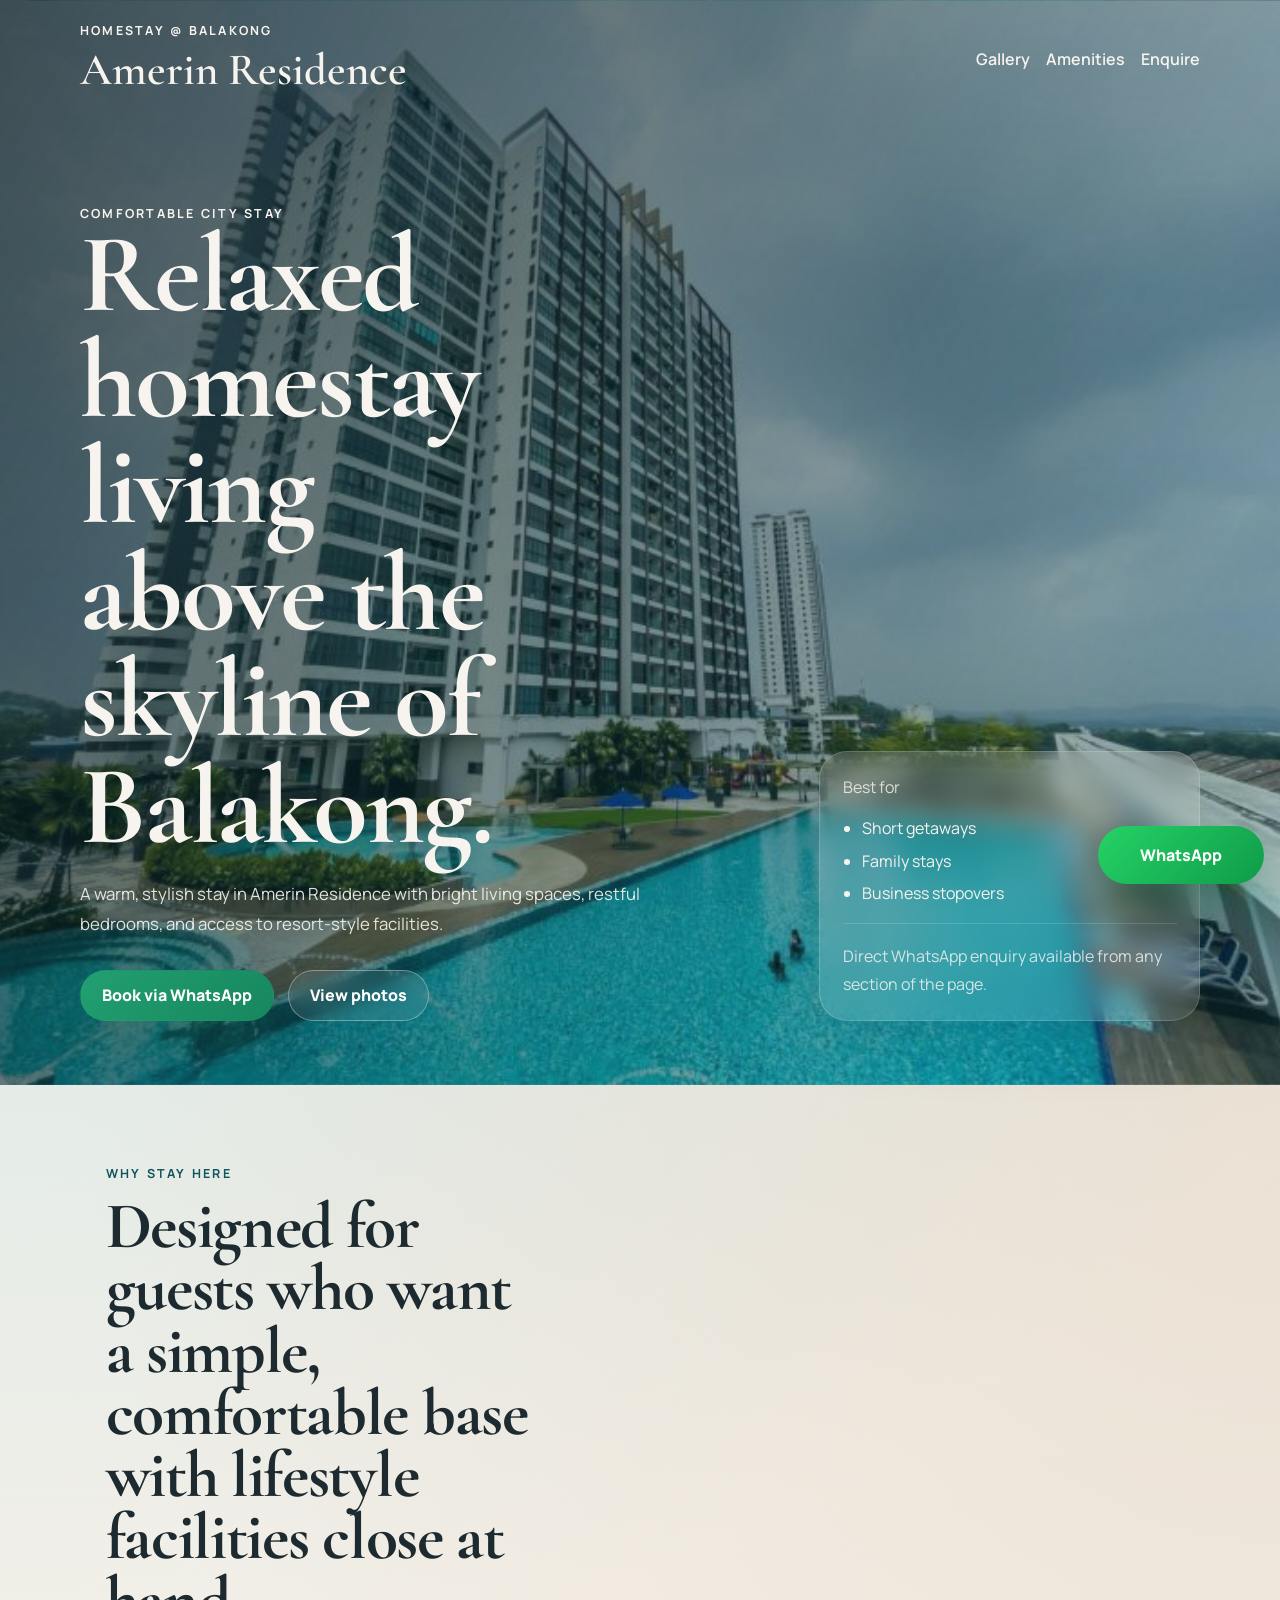
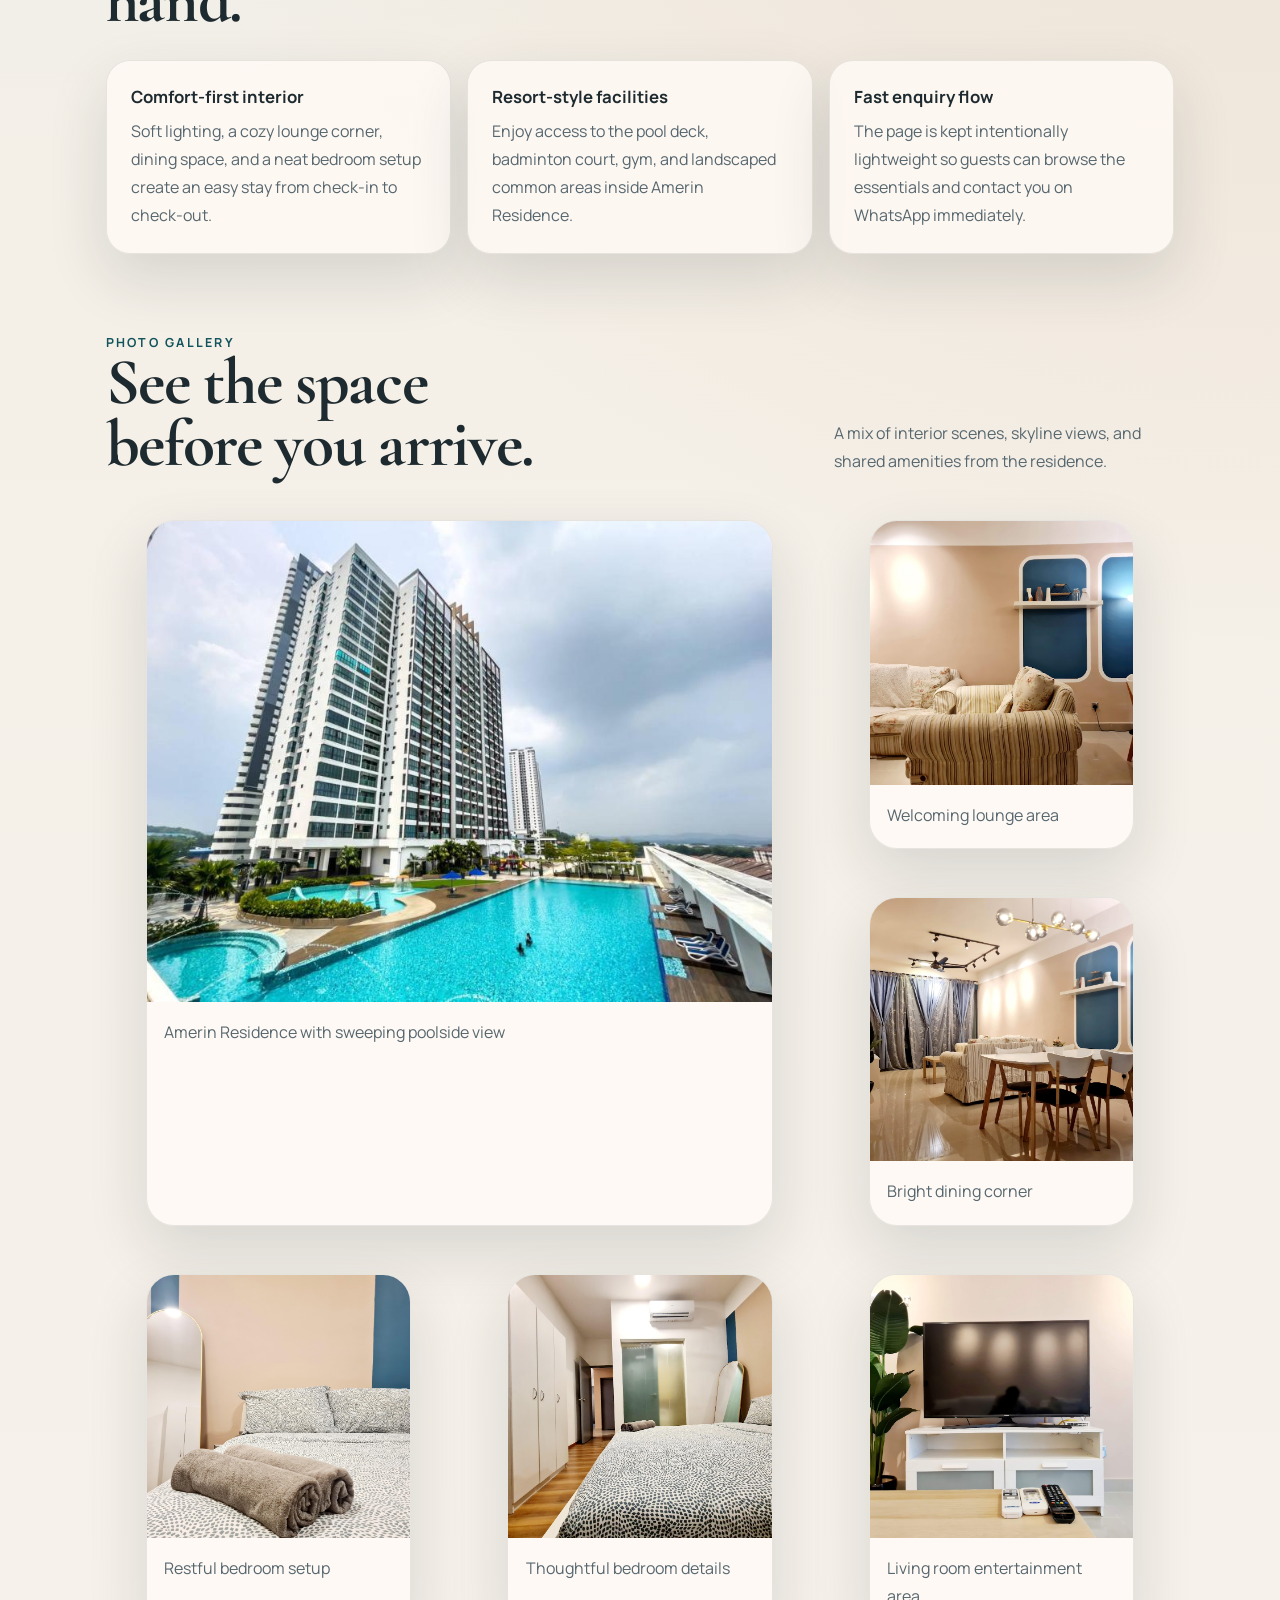
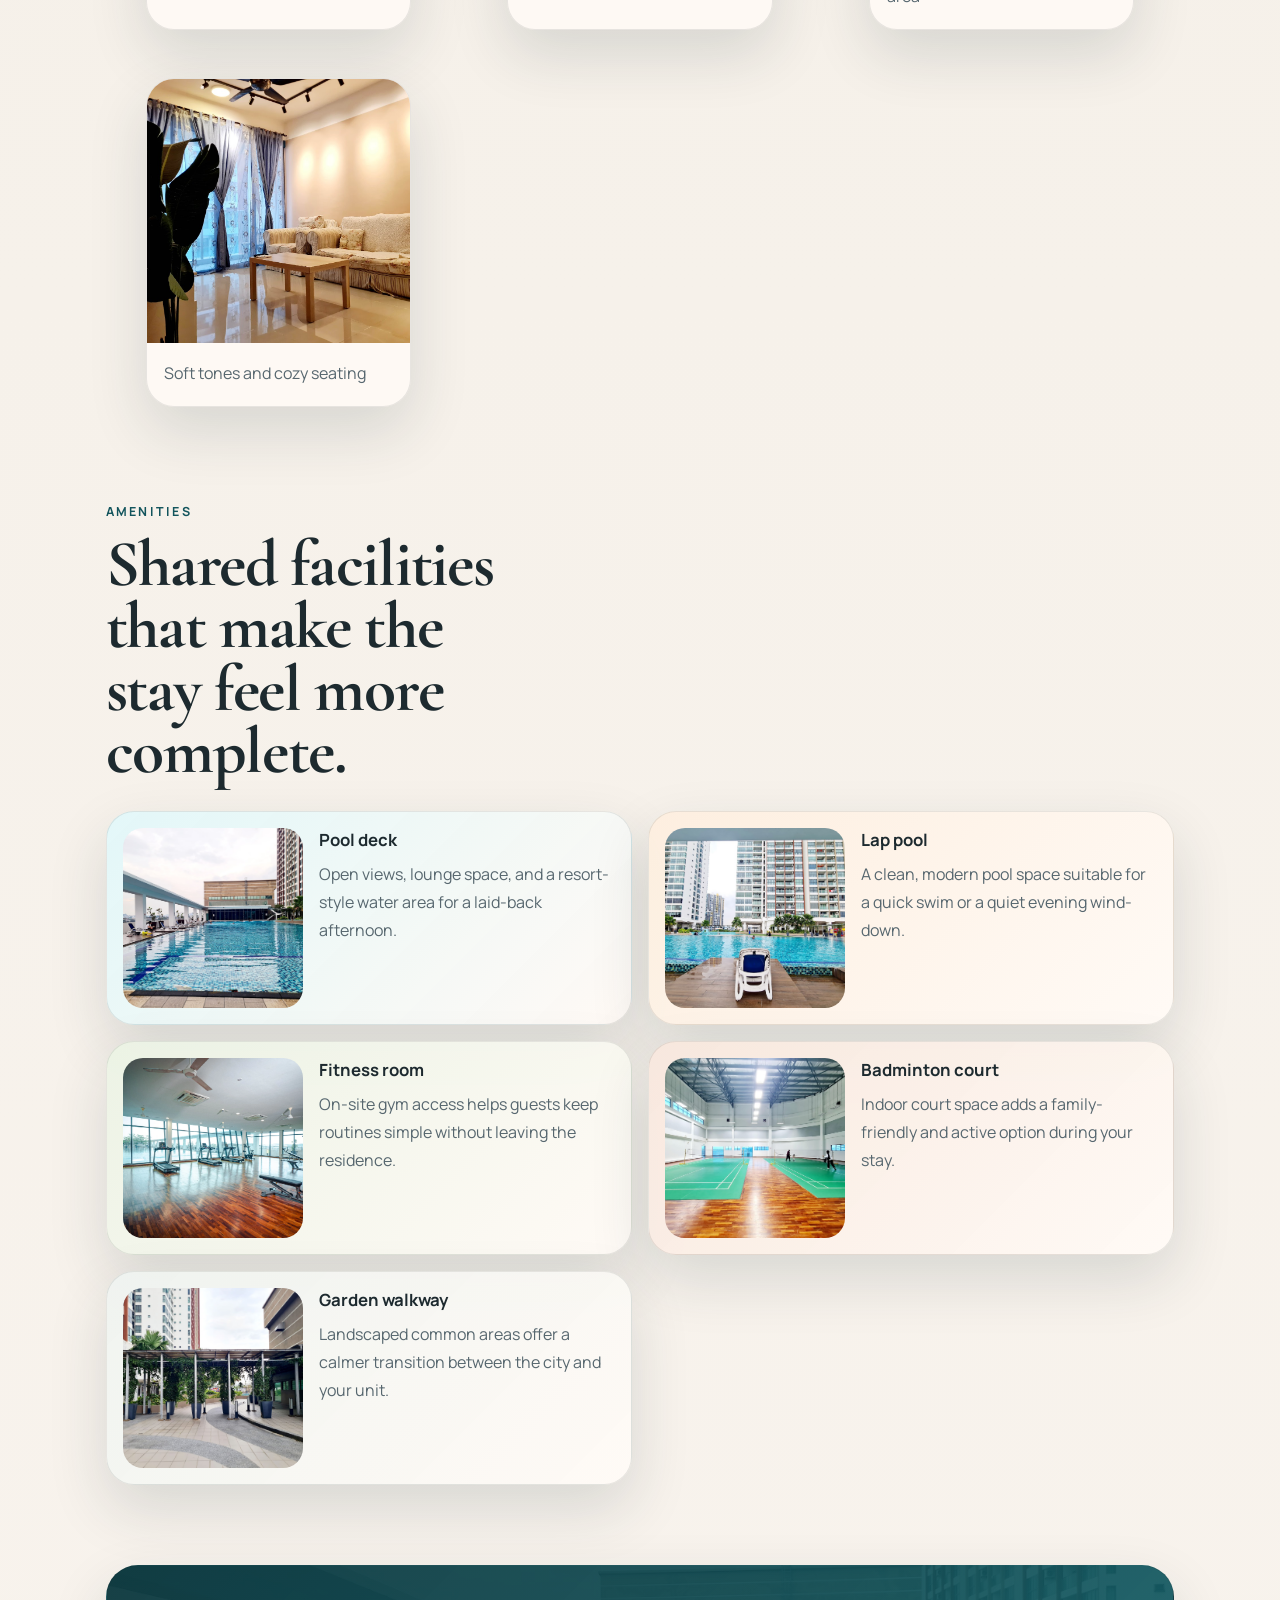
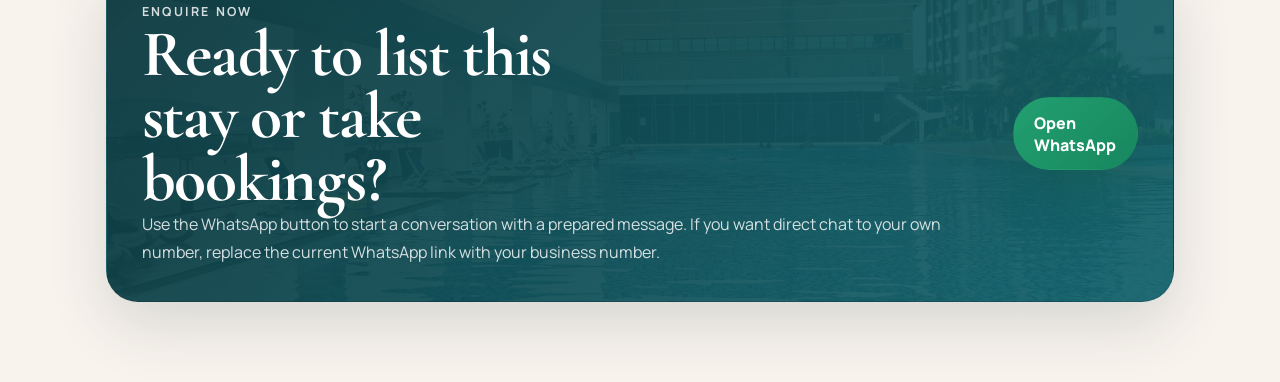
==== index.html @ 5c5b484f "Add landing page for Homestay @ Balakong with responsive design and WhatsApp integration - Created i" ====
<!DOCTYPE html>
<html lang="en">
<head>
  <meta charset="UTF-8">
  <meta name="viewport" content="width=device-width, initial-scale=1.0">
  <title>Homestay @ Balakong | Amerin Residence</title>
  <meta name="description" content="Simple landing page for Homestay @ Balakong in Amerin Residence with photo gallery and WhatsApp enquiry button.">
  <link rel="preconnect" href="https://fonts.googleapis.com">
  <link rel="preconnect" href="https://fonts.gstatic.com" crossorigin>
  <link href="https://fonts.googleapis.com/css2?family=Manrope:wght@400;500;600;700;800&family=Cormorant+Garamond:wght@500;600;700&display=swap" rel="stylesheet">
  <link rel="stylesheet" href="styles.css">
</head>
<body>
  <a class="whatsapp-float" href="https://wa.me/?text=Hi%2C%20I%27m%20interested%20in%20the%20Amerin%20Residence%20homestay%20at%20Balakong." target="_blank" rel="noopener noreferrer" aria-label="Chat on WhatsApp">
    <span>WhatsApp</span>
  </a>

  <header class="hero" id="top">
    <nav class="site-nav">
      <div class="brand-block">
        <p class="eyebrow">Homestay @ Balakong</p>
        <a class="brand" href="#top">Amerin Residence</a>
      </div>
      <div class="nav-links">
        <a href="#gallery">Gallery</a>
        <a href="#amenities">Amenities</a>
        <a href="#contact">Enquire</a>
      </div>
    </nav>

    <div class="hero-panel">
      <div class="hero-copy">
        <p class="eyebrow">Comfortable city stay</p>
        <h1>Relaxed homestay living above the skyline of Balakong.</h1>
        <p class="hero-text">A warm, stylish stay in Amerin Residence with bright living spaces, restful bedrooms, and access to resort-style facilities.</p>
        <div class="hero-actions">
          <a class="button button-primary" href="#contact">Book via WhatsApp</a>
          <a class="button button-secondary" href="#gallery">View photos</a>
        </div>
      </div>

      <aside class="hero-card">
        <p class="card-label">Best for</p>
        <ul>
          <li>Short getaways</li>
          <li>Family stays</li>
          <li>Business stopovers</li>
        </ul>
        <div class="hero-card-divider"></div>
        <p class="card-footnote">Direct WhatsApp enquiry available from any section of the page.</p>
      </aside>
    </div>
  </header>

  <main>
    <section class="intro section-shell">
      <div class="section-heading">
        <p class="eyebrow">Why stay here</p>
        <h2>Designed for guests who want a simple, comfortable base with lifestyle facilities close at hand.</h2>
      </div>
      <div class="intro-grid">
        <article>
          <h3>Comfort-first interior</h3>
          <p>Soft lighting, a cozy lounge corner, dining space, and a neat bedroom setup create an easy stay from check-in to check-out.</p>
        </article>
        <article>
          <h3>Resort-style facilities</h3>
          <p>Enjoy access to the pool deck, badminton court, gym, and landscaped common areas inside Amerin Residence.</p>
        </article>
        <article>
          <h3>Fast enquiry flow</h3>
          <p>The page is kept intentionally lightweight so guests can browse the essentials and contact you on WhatsApp immediately.</p>
        </article>
      </div>
    </section>

    <section class="gallery section-shell" id="gallery">
      <div class="section-heading split-heading">
        <div>
          <p class="eyebrow">Photo gallery</p>
          <h2>See the space before you arrive.</h2>
        </div>
        <p class="section-note">A mix of interior scenes, skyline views, and shared amenities from the residence.</p>
      </div>

      <div class="gallery-grid">
        <figure class="feature-card feature-card-large">
          <img src="assets/images/exterior/amerin-residence-pool-view.jpg" alt="Amerin Residence exterior with pool view">
          <figcaption>Amerin Residence with sweeping poolside view</figcaption>
        </figure>
        <figure class="feature-card">
          <img src="assets/images/interior/living-room-lounge.jpg" alt="Living room lounge area">
          <figcaption>Welcoming lounge area</figcaption>
        </figure>
        <figure class="feature-card">
          <img src="assets/images/interior/dining-area.jpg" alt="Dining area inside the unit">
          <figcaption>Bright dining corner</figcaption>
        </figure>
        <figure class="feature-card">
          <img src="assets/images/interior/bedroom-main.jpg" alt="Main bedroom with towels prepared on the bed">
          <figcaption>Restful bedroom setup</figcaption>
        </figure>
        <figure class="feature-card">
          <img src="assets/images/interior/bedroom-detail.jpg" alt="Bedroom detail with mirror and bed">
          <figcaption>Thoughtful bedroom details</figcaption>
        </figure>
        <figure class="feature-card">
          <img src="assets/images/interior/tv-console.jpg" alt="Television console in the living room">
          <figcaption>Living room entertainment area</figcaption>
        </figure>
        <figure class="feature-card">
          <img src="assets/images/interior/living-room-detail.jpg" alt="Living room detail with sofa and decorative blue wall">
          <figcaption>Soft tones and cozy seating</figcaption>
        </figure>
      </div>
    </section>

    <section class="amenities section-shell" id="amenities">
      <div class="section-heading">
        <p class="eyebrow">Amenities</p>
        <h2>Shared facilities that make the stay feel more complete.</h2>
      </div>

      <div class="amenities-grid">
        <article class="amenity-card accent-aqua">
          <img src="assets/images/amenities/infinity-pool-view.jpg" alt="Infinity pool at Amerin Residence">
          <div>
            <h3>Pool deck</h3>
            <p>Open views, lounge space, and a resort-style water area for a laid-back afternoon.</p>
          </div>
        </article>
        <article class="amenity-card accent-sand">
          <img src="assets/images/amenities/lap-pool-view.jpg" alt="Lap pool area at Amerin Residence">
          <div>
            <h3>Lap pool</h3>
            <p>A clean, modern pool space suitable for a quick swim or a quiet evening wind-down.</p>
          </div>
        </article>
        <article class="amenity-card accent-olive">
          <img src="assets/images/amenities/fitness-gym.webp" alt="Gym at Amerin Residence">
          <div>
            <h3>Fitness room</h3>
            <p>On-site gym access helps guests keep routines simple without leaving the residence.</p>
          </div>
        </article>
        <article class="amenity-card accent-copper">
          <img src="assets/images/amenities/badminton-court.jpg" alt="Indoor badminton court">
          <div>
            <h3>Badminton court</h3>
            <p>Indoor court space adds a family-friendly and active option during your stay.</p>
          </div>
        </article>
        <article class="amenity-card accent-stone">
          <img src="assets/images/amenities/garden-walkway.jpg" alt="Garden walkway inside Amerin Residence">
          <div>
            <h3>Garden walkway</h3>
            <p>Landscaped common areas offer a calmer transition between the city and your unit.</p>
          </div>
        </article>
      </div>
    </section>

    <section class="contact section-shell" id="contact">
      <div class="contact-panel">
        <div>
          <p class="eyebrow">Enquire now</p>
          <h2>Ready to list this stay or take bookings?</h2>
          <p>Use the WhatsApp button to start a conversation with a prepared message. If you want direct chat to your own number, replace the current WhatsApp link with your business number.</p>
        </div>
        <a class="button button-primary" href="https://wa.me/?text=Hi%2C%20I%27m%20interested%20in%20the%20Amerin%20Residence%20homestay%20at%20Balakong." target="_blank" rel="noopener noreferrer">Open WhatsApp</a>
      </div>
    </section>
  </main>
</body>
</html>
---- styles.css ----
:root {
  --bg: #f4efe7;
  --bg-deep: #d7e6e8;
  --surface: rgba(255, 251, 246, 0.86);
  --surface-strong: #fff8f0;
  --ink: #1d2a2f;
  --muted: #57676f;
  --line: rgba(29, 42, 47, 0.1);
  --aqua: #1f8a96;
  --aqua-deep: #12545c;
  --sand: #c98c5d;
  --shadow: 0 24px 60px rgba(31, 52, 56, 0.14);
}

* {
  box-sizing: border-box;
}

html {
  scroll-behavior: smooth;
}

body {
  margin: 0;
  font-family: "Manrope", sans-serif;
  color: var(--ink);
  background:
    radial-gradient(circle at top left, rgba(31, 138, 150, 0.18), transparent 32%),
    radial-gradient(circle at right 20%, rgba(201, 140, 93, 0.18), transparent 28%),
    linear-gradient(180deg, #eff8f7 0%, var(--bg) 35%, #f8f3ed 100%);
}

img {
  display: block;
  width: 100%;
}

a {
  color: inherit;
  text-decoration: none;
}

.hero {
  min-height: 100vh;
  padding: 1.4rem clamp(1.2rem, 2vw, 2.4rem) 4rem;
  background:
    linear-gradient(120deg, rgba(8, 29, 33, 0.76), rgba(18, 84, 92, 0.35)),
    url("assets/images/exterior/amerin-residence-pool-view.jpg") center/cover;
  color: #f7f4ef;
}

.site-nav,
.hero-panel,
.section-shell,
.contact-panel {
  width: min(1120px, 100%);
  margin: 0 auto;
}

.site-nav {
  display: flex;
  align-items: center;
  justify-content: space-between;
  gap: 1rem;
}

.brand-block {
  display: grid;
  gap: 0.2rem;
}

.eyebrow {
  margin: 0;
  letter-spacing: 0.18em;
  text-transform: uppercase;
  font-size: 0.78rem;
  font-weight: 700;
}

.brand {
  font-family: "Cormorant Garamond", serif;
  font-size: clamp(2rem, 4vw, 2.8rem);
  font-weight: 600;
}

.nav-links {
  display: flex;
  flex-wrap: wrap;
  gap: 1rem;
  font-weight: 600;
}

.nav-links a {
  position: relative;
}

.nav-links a::after {
  content: "";
  position: absolute;
  left: 0;
  bottom: -0.25rem;
  width: 100%;
  height: 1px;
  background: currentColor;
  transform: scaleX(0);
  transform-origin: left;
  transition: transform 180ms ease;
}

.nav-links a:hover::after,
.nav-links a:focus-visible::after {
  transform: scaleX(1);
}

.hero-panel {
  display: grid;
  grid-template-columns: minmax(0, 1.3fr) minmax(260px, 0.7fr);
  gap: 2rem;
  align-items: end;
  padding-top: clamp(4rem, 12vh, 9rem);
}

.hero-copy h1,
.section-heading h2,
.contact-panel h2 {
  margin: 0;
  font-family: "Cormorant Garamond", serif;
  line-height: 0.95;
  letter-spacing: -0.02em;
}

.hero-copy h1 {
  max-width: 9ch;
  font-size: clamp(3.6rem, 10vw, 7rem);
}

.hero-text {
  max-width: 36rem;
  margin: 1.2rem 0 0;
  font-size: 1.05rem;
  line-height: 1.75;
  color: rgba(247, 244, 239, 0.9);
}

.hero-actions {
  display: flex;
  flex-wrap: wrap;
  gap: 0.9rem;
  margin-top: 2rem;
}

.button {
  display: inline-flex;
  align-items: center;
  justify-content: center;
  min-height: 3.2rem;
  padding: 0.85rem 1.3rem;
  border-radius: 999px;
  border: 1px solid transparent;
  font-weight: 800;
  transition: transform 180ms ease, background-color 180ms ease, color 180ms ease, border-color 180ms ease;
}

.button:hover,
.button:focus-visible,
.whatsapp-float:hover,
.whatsapp-float:focus-visible {
  transform: translateY(-2px);
}

.button-primary {
  background: linear-gradient(135deg, #22a071, #17865e);
  color: #fff;
  box-shadow: 0 18px 45px rgba(21, 96, 67, 0.25);
}

.button-secondary {
  background: rgba(255, 255, 255, 0.08);
  border-color: rgba(255, 255, 255, 0.35);
  color: #fff;
  backdrop-filter: blur(10px);
}

.hero-card {
  padding: 1.4rem;
  border: 1px solid rgba(255, 255, 255, 0.16);
  border-radius: 28px;
  background: rgba(255, 247, 240, 0.12);
  box-shadow: var(--shadow);
  backdrop-filter: blur(12px);
}

.card-label,
.card-footnote,
.section-note {
  margin: 0;
  line-height: 1.7;
  color: rgba(247, 244, 239, 0.82);
}

.hero-card ul {
  margin: 1rem 0 0;
  padding-left: 1.2rem;
  display: grid;
  gap: 0.65rem;
}

.hero-card-divider {
  height: 1px;
  margin: 1.2rem 0;
  background: rgba(255, 255, 255, 0.15);
}

.section-shell {
  padding: 5rem clamp(1.2rem, 2vw, 2.4rem) 0;
}

.section-heading {
  display: grid;
  gap: 0.8rem;
  margin-bottom: 1.8rem;
}

.section-heading h2,
.contact-panel h2 {
  font-size: clamp(2.5rem, 6vw, 4.1rem);
  max-width: 14ch;
}

.section-heading .eyebrow,
.contact .eyebrow {
  color: var(--aqua-deep);
}

.intro-grid {
  display: grid;
  grid-template-columns: repeat(3, minmax(0, 1fr));
  gap: 1rem;
}

.intro-grid article,
.amenity-card,
.feature-card,
.contact-panel {
  border: 1px solid var(--line);
  box-shadow: var(--shadow);
}

.intro-grid article {
  padding: 1.5rem;
  border-radius: 24px;
  background: rgba(255, 250, 245, 0.84);
}

.intro-grid h3,
.amenity-card h3 {
  margin: 0 0 0.55rem;
  font-size: 1.05rem;
}

.intro-grid p,
.amenity-card p,
.contact-panel p,
.feature-card figcaption,
.section-note {
  margin: 0;
  color: var(--muted);
  line-height: 1.75;
}

.split-heading {
  grid-template-columns: minmax(0, 1fr) minmax(220px, 340px);
  align-items: end;
}

.gallery-grid {
  display: grid;
  grid-template-columns: repeat(3, minmax(0, 1fr));
  gap: 1rem;
}

.feature-card {
  overflow: hidden;
  border-radius: 28px;
  background: var(--surface);
}

.feature-card-large {
  grid-column: span 2;
  grid-row: span 2;
}

.feature-card img {
  aspect-ratio: 1 / 1;
  object-fit: cover;
}

.feature-card-large img {
  aspect-ratio: 1.3 / 1;
}

.feature-card figcaption {
  padding: 1rem 1.1rem 1.2rem;
}

.amenities-grid {
  display: grid;
  grid-template-columns: repeat(2, minmax(0, 1fr));
  gap: 1rem;
}

.amenity-card {
  display: grid;
  grid-template-columns: 180px minmax(0, 1fr);
  gap: 1rem;
  padding: 1rem;
  border-radius: 28px;
  background: var(--surface);
}

.amenity-card img {
  height: 100%;
  min-height: 180px;
  border-radius: 20px;
  object-fit: cover;
}

.accent-aqua {
  background: linear-gradient(135deg, rgba(224, 247, 250, 0.88), rgba(255, 250, 245, 0.92));
}

.accent-sand {
  background: linear-gradient(135deg, rgba(253, 238, 222, 0.92), rgba(255, 251, 246, 0.92));
}

.accent-olive {
  background: linear-gradient(135deg, rgba(235, 243, 228, 0.92), rgba(255, 251, 246, 0.92));
}

.accent-copper {
  background: linear-gradient(135deg, rgba(248, 231, 221, 0.94), rgba(255, 251, 246, 0.92));
}

.accent-stone {
  background: linear-gradient(135deg, rgba(239, 243, 240, 0.94), rgba(255, 251, 246, 0.92));
}

.contact {
  padding-bottom: 5rem;
}

.contact-panel {
  display: flex;
  align-items: center;
  justify-content: space-between;
  gap: 1rem 2rem;
  padding: clamp(1.4rem, 4vw, 2.2rem);
  border-radius: 32px;
  background:
    linear-gradient(135deg, rgba(13, 57, 63, 0.96), rgba(23, 100, 109, 0.92)),
    url("assets/images/amenities/infinity-pool-view.jpg") center/cover;
  color: #fff;
}

.contact-panel .eyebrow,
.contact-panel p {
  color: rgba(255, 255, 255, 0.82);
}

.whatsapp-float {
  position: fixed;
  right: 1rem;
  bottom: 1rem;
  z-index: 10;
  display: inline-flex;
  align-items: center;
  justify-content: center;
  min-width: 10.4rem;
  min-height: 3.6rem;
  padding: 0.85rem 1.2rem;
  border-radius: 999px;
  background: linear-gradient(135deg, #25d366, #0f9b49);
  color: #fff;
  font-weight: 800;
  box-shadow: 0 20px 40px rgba(13, 110, 50, 0.3);
}

@media (max-width: 960px) {
  .hero-panel,
  .split-heading,
  .intro-grid,
  .gallery-grid,
  .amenities-grid,
  .amenity-card,
  .contact-panel {
    grid-template-columns: 1fr;
  }

  .site-nav,
  .contact-panel {
    align-items: flex-start;
  }

  .site-nav,
  .contact-panel {
    flex-direction: column;
  }

  .feature-card-large {
    grid-column: auto;
    grid-row: auto;
  }

  .amenity-card {
    grid-template-columns: 1fr;
  }

  .amenity-card img {
    min-height: 240px;
  }
}

@media (max-width: 640px) {
  .hero {
    min-height: auto;
    padding-bottom: 3rem;
  }

  .hero-copy h1 {
    max-width: 100%;
    font-size: clamp(2.9rem, 16vw, 4.4rem);
  }

  .section-shell {
    padding-top: 4rem;
  }

  .feature-card img,
  .feature-card-large img,
  .amenity-card img {
    aspect-ratio: 1.1 / 1;
  }

  .whatsapp-float {
    right: 0.75rem;
    bottom: 0.75rem;
    min-width: auto;
  }
}
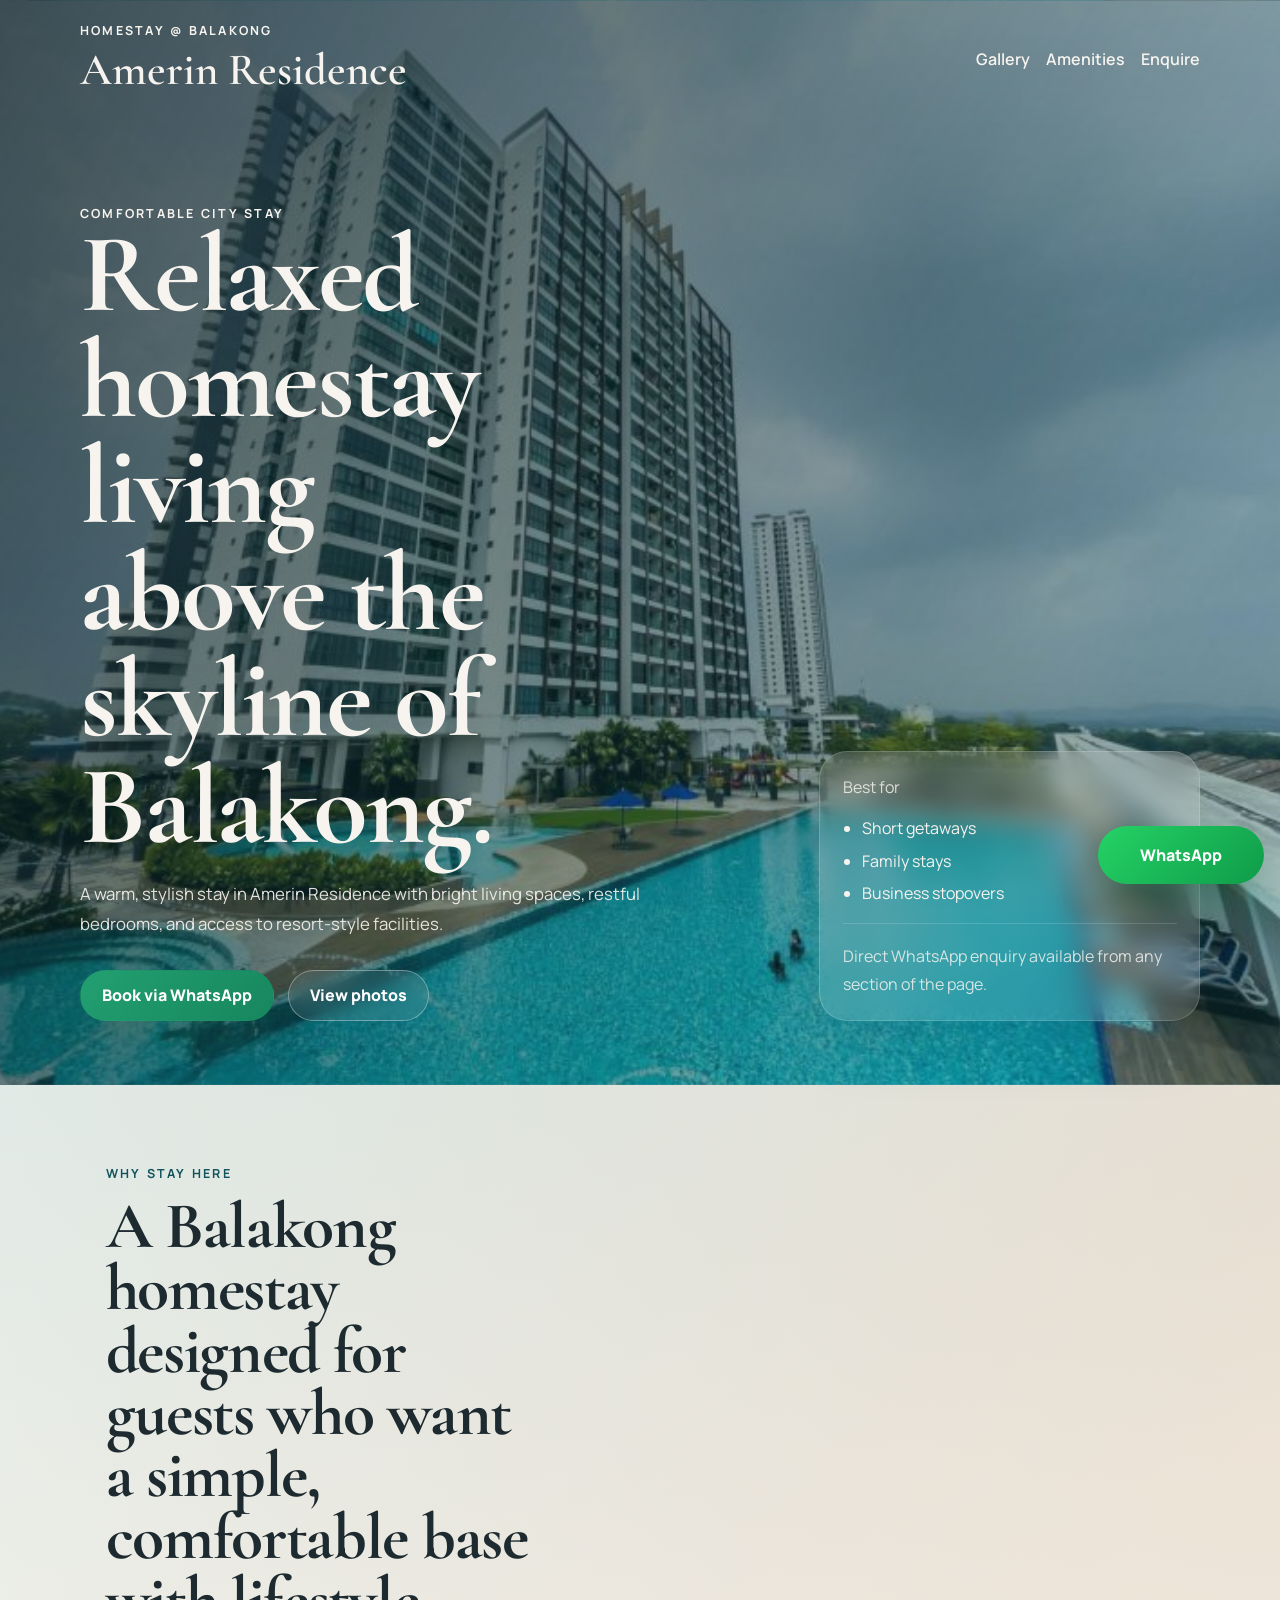
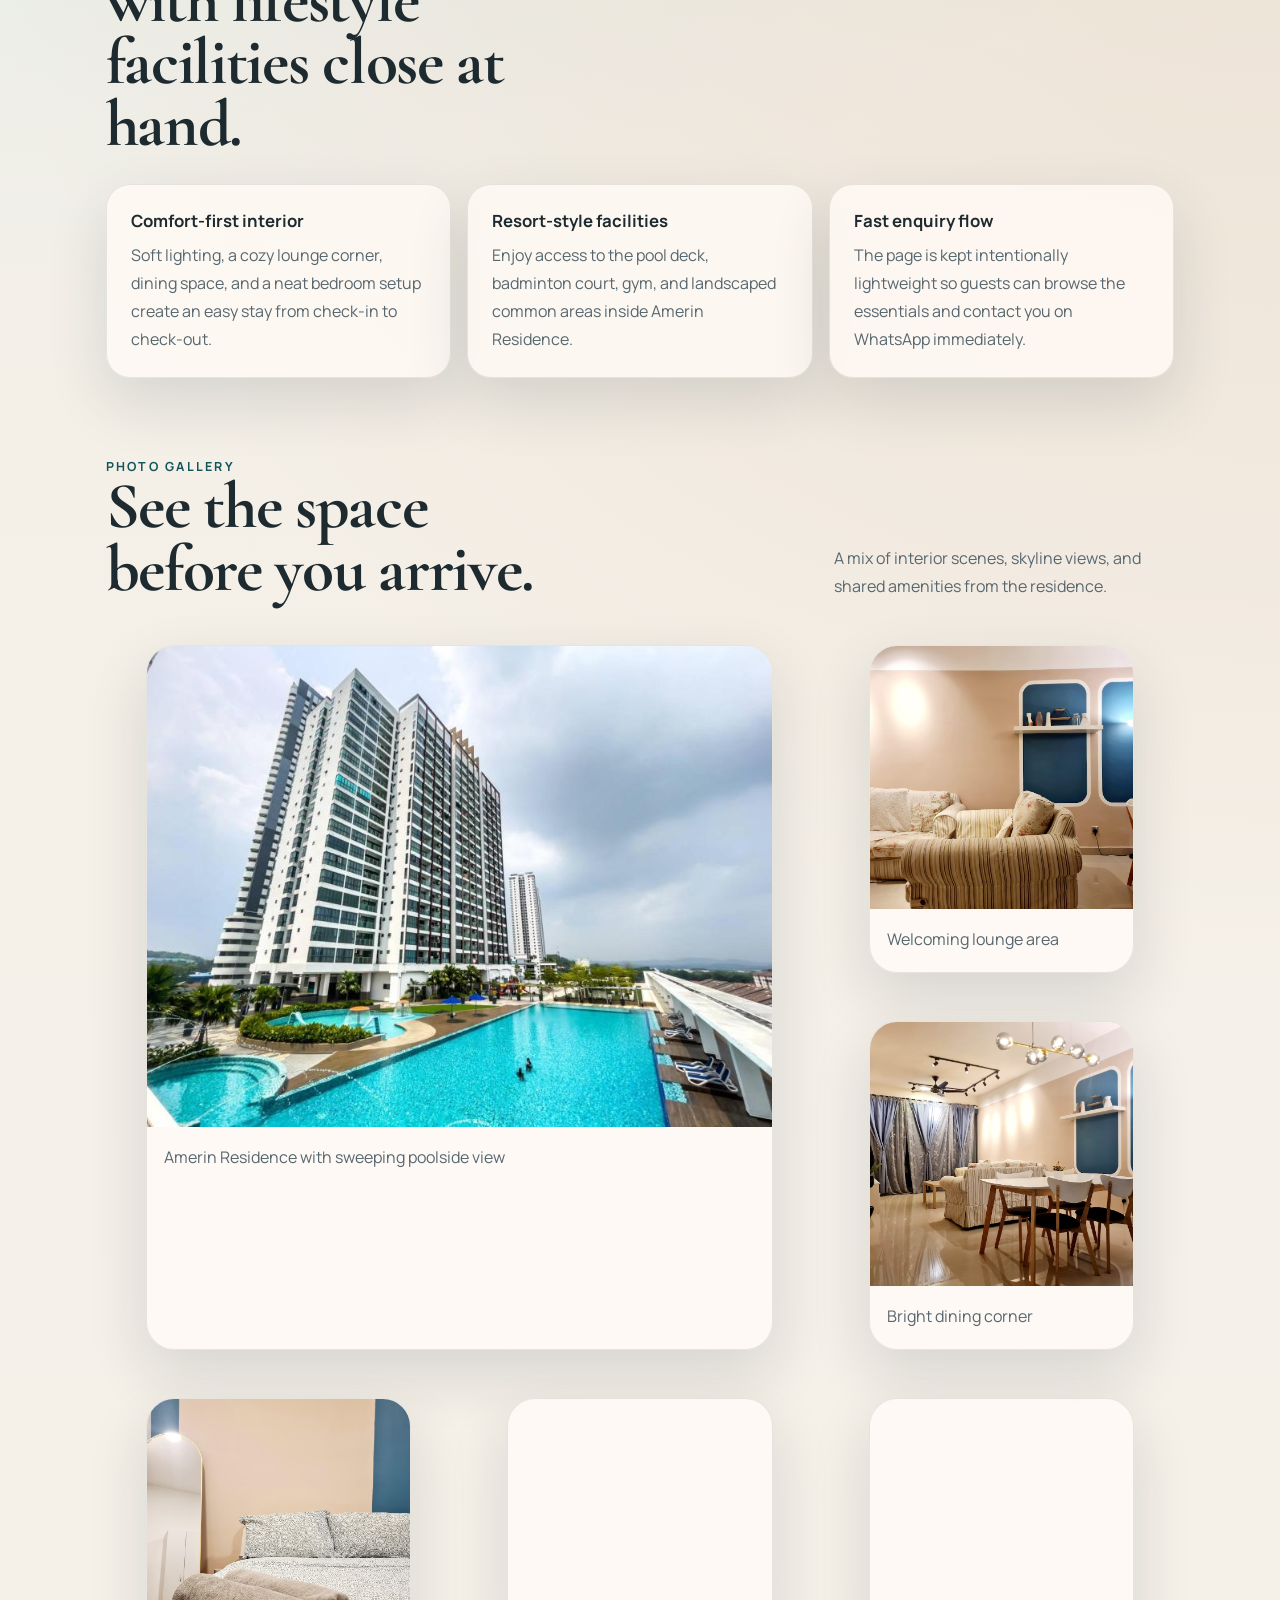
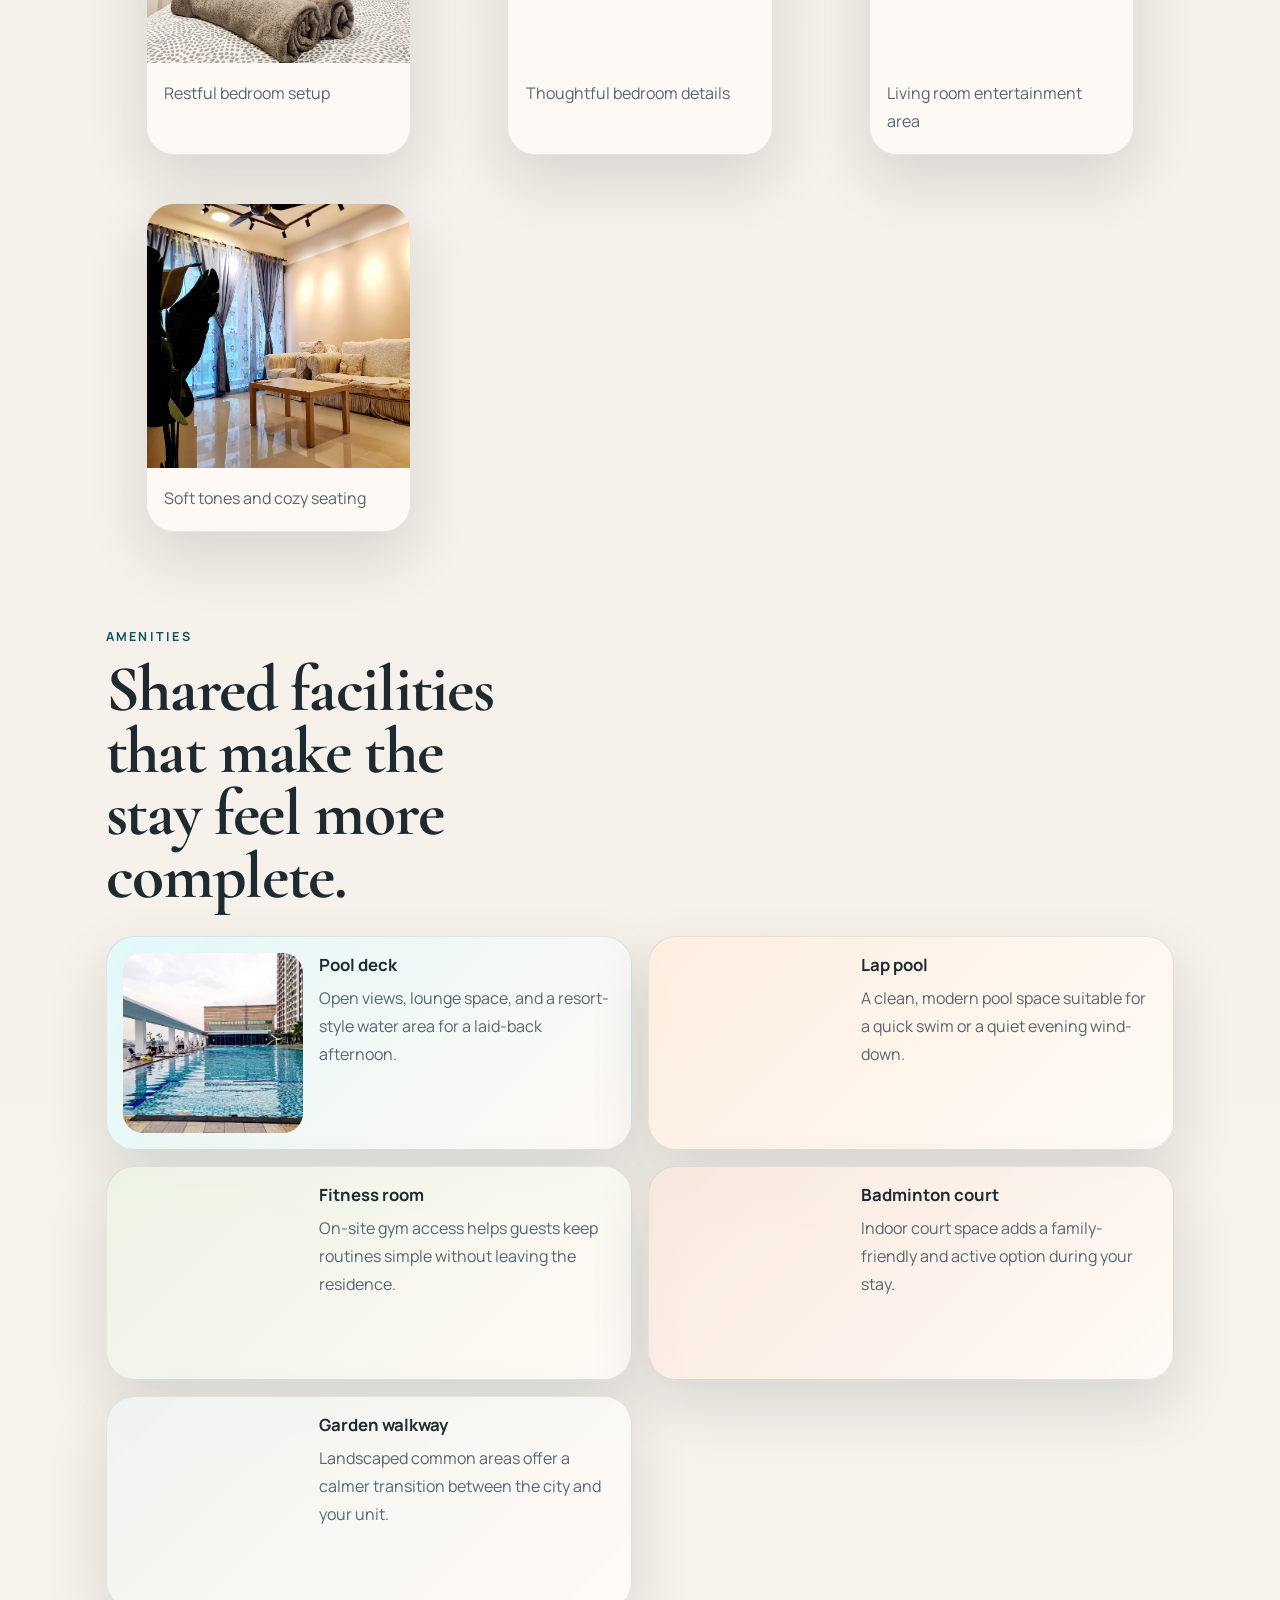
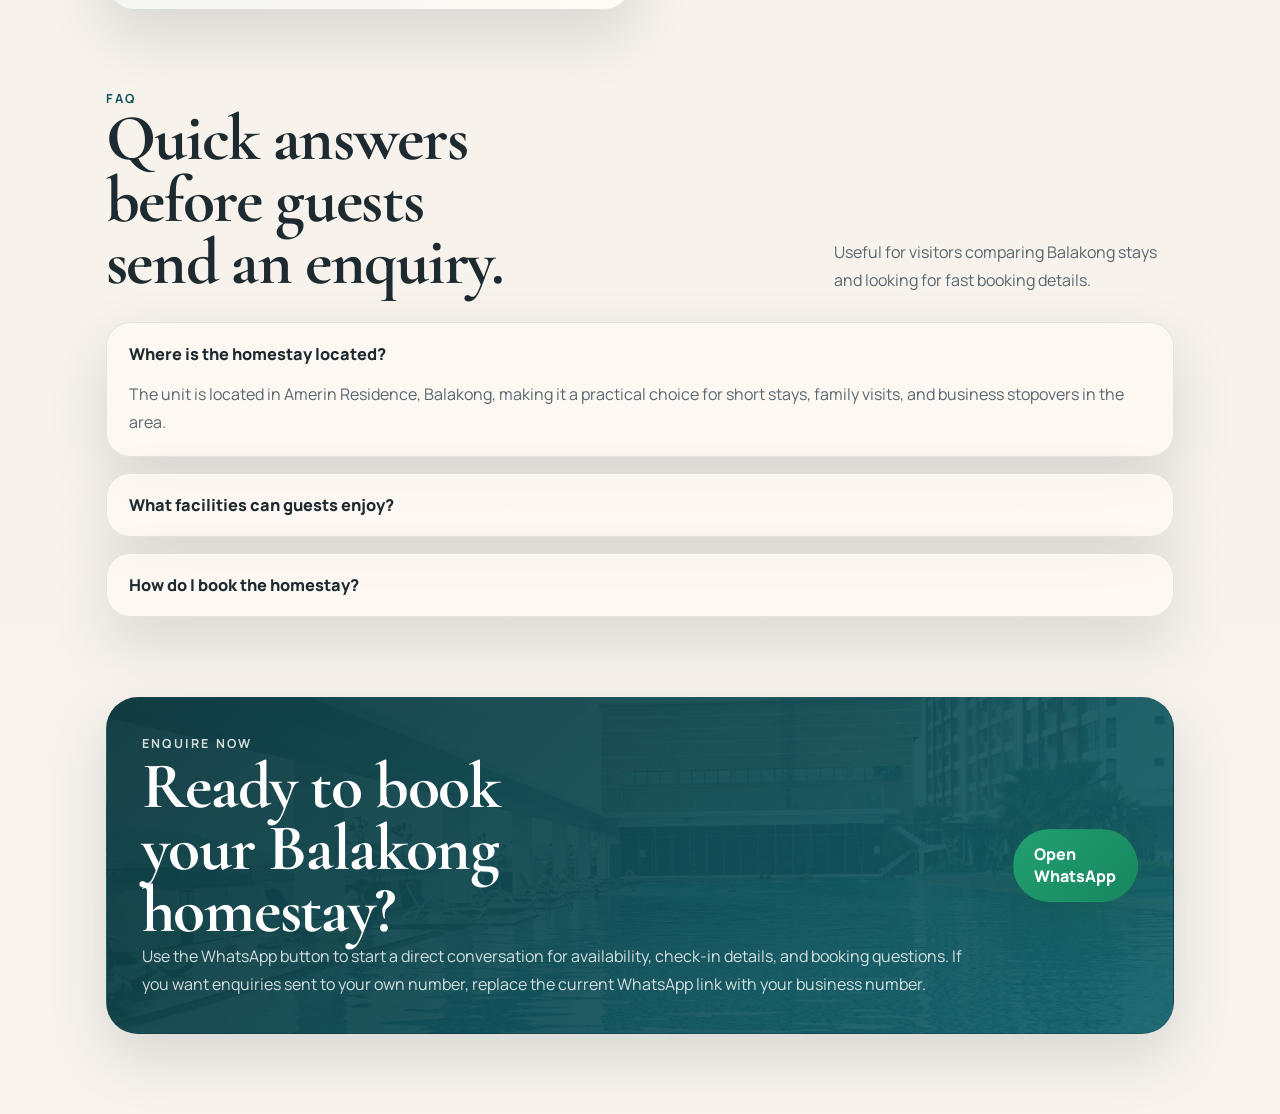
==== commit 832a7dcb: "Enhance landing page with improved SEO metadata, structured data, and FAQ section for better user en" ====
--- a/index.html
+++ b/index.html
@@ -3,12 +3,108 @@
 <head>
   <meta charset="UTF-8">
   <meta name="viewport" content="width=device-width, initial-scale=1.0">
-  <title>Homestay @ Balakong | Amerin Residence</title>
-  <meta name="description" content="Simple landing page for Homestay @ Balakong in Amerin Residence with photo gallery and WhatsApp enquiry button.">
+  <title>Balakong Homestay at Amerin Residence | Photo Gallery & WhatsApp Booking</title>
+  <meta name="description" content="Book a comfortable Balakong homestay at Amerin Residence. View the interior, pool, gym, badminton court, and enquire instantly on WhatsApp.">
+  <meta name="robots" content="index, follow, max-image-preview:large">
+  <meta name="theme-color" content="#12545c">
+  <meta property="og:type" content="website">
+  <meta property="og:locale" content="en_MY">
+  <meta property="og:title" content="Balakong Homestay at Amerin Residence">
+  <meta property="og:description" content="Comfortable short stays in Balakong with bright interiors, resort-style facilities, and direct WhatsApp booking.">
+  <meta property="og:image" content="assets/images/exterior/amerin-residence-pool-view.jpg">
+  <meta property="og:image:alt" content="Amerin Residence with pool view in Balakong">
+  <meta name="twitter:card" content="summary_large_image">
+  <meta name="twitter:title" content="Balakong Homestay at Amerin Residence">
+  <meta name="twitter:description" content="See the homestay gallery, amenities, and book directly on WhatsApp.">
+  <meta name="twitter:image" content="assets/images/exterior/amerin-residence-pool-view.jpg">
+  <link rel="preload" as="image" href="assets/images/exterior/amerin-residence-pool-view.jpg">
   <link rel="preconnect" href="https://fonts.googleapis.com">
   <link rel="preconnect" href="https://fonts.gstatic.com" crossorigin>
   <link href="https://fonts.googleapis.com/css2?family=Manrope:wght@400;500;600;700;800&family=Cormorant+Garamond:wght@500;600;700&display=swap" rel="stylesheet">
   <link rel="stylesheet" href="styles.css">
+  <script type="application/ld+json">
+    {
+      "@context": "https://schema.org",
+      "@graph": [
+        {
+          "@type": "WebSite",
+          "name": "Balakong Homestay at Amerin Residence",
+          "inLanguage": "en-MY"
+        },
+        {
+          "@type": "WebPage",
+          "name": "Balakong Homestay at Amerin Residence",
+          "description": "Comfortable short stays in Balakong with photo gallery, shared facilities, and WhatsApp booking.",
+          "isPartOf": {
+            "@type": "WebSite",
+            "name": "Balakong Homestay at Amerin Residence"
+          },
+          "about": {
+            "@type": "LodgingBusiness",
+            "name": "Amerin Residence Homestay",
+            "description": "A Balakong homestay with interior comforts, pool access, gym, and badminton court.",
+            "address": {
+              "@type": "PostalAddress",
+              "addressLocality": "Balakong",
+              "addressRegion": "Selangor",
+              "addressCountry": "MY"
+            },
+            "amenityFeature": [
+              {
+                "@type": "LocationFeatureSpecification",
+                "name": "Pool deck",
+                "value": true
+              },
+              {
+                "@type": "LocationFeatureSpecification",
+                "name": "Lap pool",
+                "value": true
+              },
+              {
+                "@type": "LocationFeatureSpecification",
+                "name": "Fitness room",
+                "value": true
+              },
+              {
+                "@type": "LocationFeatureSpecification",
+                "name": "Badminton court",
+                "value": true
+              }
+            ]
+          }
+        },
+        {
+          "@type": "FAQPage",
+          "mainEntity": [
+            {
+              "@type": "Question",
+              "name": "Where is the homestay located?",
+              "acceptedAnswer": {
+                "@type": "Answer",
+                "text": "The homestay is located in Amerin Residence, Balakong, Selangor."
+              }
+            },
+            {
+              "@type": "Question",
+              "name": "What facilities can guests use during the stay?",
+              "acceptedAnswer": {
+                "@type": "Answer",
+                "text": "Guests can enjoy shared facilities including the pool deck, lap pool, fitness room, badminton court, and landscaped common areas."
+              }
+            },
+            {
+              "@type": "Question",
+              "name": "How do I book this Balakong homestay?",
+              "acceptedAnswer": {
+                "@type": "Answer",
+                "text": "Use the WhatsApp button on the page to send a direct booking enquiry message."
+              }
+            }
+          ]
+        }
+      ]
+    }
+  </script>
 </head>
 <body>
   <a class="whatsapp-float" href="https://wa.me/?text=Hi%2C%20I%27m%20interested%20in%20the%20Amerin%20Residence%20homestay%20at%20Balakong." target="_blank" rel="noopener noreferrer" aria-label="Chat on WhatsApp">
@@ -56,7 +152,7 @@
     <section class="intro section-shell">
       <div class="section-heading">
         <p class="eyebrow">Why stay here</p>
-        <h2>Designed for guests who want a simple, comfortable base with lifestyle facilities close at hand.</h2>
+        <h2>A Balakong homestay designed for guests who want a simple, comfortable base with lifestyle facilities close at hand.</h2>
       </div>
       <div class="intro-grid">
         <article>
@@ -85,31 +181,31 @@
 
       <div class="gallery-grid">
         <figure class="feature-card feature-card-large">
-          <img src="assets/images/exterior/amerin-residence-pool-view.jpg" alt="Amerin Residence exterior with pool view">
+          <img src="assets/images/exterior/amerin-residence-pool-view.jpg" alt="Amerin Residence exterior with pool view" fetchpriority="high" decoding="async">
           <figcaption>Amerin Residence with sweeping poolside view</figcaption>
         </figure>
         <figure class="feature-card">
-          <img src="assets/images/interior/living-room-lounge.jpg" alt="Living room lounge area">
+          <img src="assets/images/interior/living-room-lounge.jpg" alt="Living room lounge area" loading="lazy" decoding="async">
           <figcaption>Welcoming lounge area</figcaption>
         </figure>
         <figure class="feature-card">
-          <img src="assets/images/interior/dining-area.jpg" alt="Dining area inside the unit">
+          <img src="assets/images/interior/dining-area.jpg" alt="Dining area inside the unit" loading="lazy" decoding="async">
           <figcaption>Bright dining corner</figcaption>
         </figure>
         <figure class="feature-card">
-          <img src="assets/images/interior/bedroom-main.jpg" alt="Main bedroom with towels prepared on the bed">
+          <img src="assets/images/interior/bedroom-main.jpg" alt="Main bedroom with towels prepared on the bed" loading="lazy" decoding="async">
           <figcaption>Restful bedroom setup</figcaption>
         </figure>
         <figure class="feature-card">
-          <img src="assets/images/interior/bedroom-detail.jpg" alt="Bedroom detail with mirror and bed">
+          <img src="assets/images/interior/bedroom-detail.jpg" alt="Bedroom detail with mirror and bed" loading="lazy" decoding="async">
           <figcaption>Thoughtful bedroom details</figcaption>
         </figure>
         <figure class="feature-card">
-          <img src="assets/images/interior/tv-console.jpg" alt="Television console in the living room">
+          <img src="assets/images/interior/tv-console.jpg" alt="Television console in the living room" loading="lazy" decoding="async">
           <figcaption>Living room entertainment area</figcaption>
         </figure>
         <figure class="feature-card">
-          <img src="assets/images/interior/living-room-detail.jpg" alt="Living room detail with sofa and decorative blue wall">
+          <img src="assets/images/interior/living-room-detail.jpg" alt="Living room detail with sofa and decorative blue wall" loading="lazy" decoding="async">
           <figcaption>Soft tones and cozy seating</figcaption>
         </figure>
       </div>
@@ -123,40 +219,65 @@
 
       <div class="amenities-grid">
         <article class="amenity-card accent-aqua">
-          <img src="assets/images/amenities/infinity-pool-view.jpg" alt="Infinity pool at Amerin Residence">
+          <img src="assets/images/amenities/infinity-pool-view.jpg" alt="Infinity pool at Amerin Residence" loading="lazy" decoding="async">
           <div>
             <h3>Pool deck</h3>
             <p>Open views, lounge space, and a resort-style water area for a laid-back afternoon.</p>
           </div>
         </article>
         <article class="amenity-card accent-sand">
-          <img src="assets/images/amenities/lap-pool-view.jpg" alt="Lap pool area at Amerin Residence">
+          <img src="assets/images/amenities/lap-pool-view.jpg" alt="Lap pool area at Amerin Residence" loading="lazy" decoding="async">
           <div>
             <h3>Lap pool</h3>
             <p>A clean, modern pool space suitable for a quick swim or a quiet evening wind-down.</p>
           </div>
         </article>
         <article class="amenity-card accent-olive">
-          <img src="assets/images/amenities/fitness-gym.webp" alt="Gym at Amerin Residence">
+          <img src="assets/images/amenities/fitness-gym.webp" alt="Gym at Amerin Residence" loading="lazy" decoding="async">
           <div>
             <h3>Fitness room</h3>
             <p>On-site gym access helps guests keep routines simple without leaving the residence.</p>
           </div>
         </article>
         <article class="amenity-card accent-copper">
-          <img src="assets/images/amenities/badminton-court.jpg" alt="Indoor badminton court">
+          <img src="assets/images/amenities/badminton-court.jpg" alt="Indoor badminton court" loading="lazy" decoding="async">
           <div>
             <h3>Badminton court</h3>
             <p>Indoor court space adds a family-friendly and active option during your stay.</p>
           </div>
         </article>
         <article class="amenity-card accent-stone">
-          <img src="assets/images/amenities/garden-walkway.jpg" alt="Garden walkway inside Amerin Residence">
+          <img src="assets/images/amenities/garden-walkway.jpg" alt="Garden walkway inside Amerin Residence" loading="lazy" decoding="async">
           <div>
             <h3>Garden walkway</h3>
             <p>Landscaped common areas offer a calmer transition between the city and your unit.</p>
           </div>
         </article>
+      </div>
+    </section>
+
+    <section class="faq section-shell" id="faq">
+      <div class="section-heading split-heading">
+        <div>
+          <p class="eyebrow">FAQ</p>
+          <h2>Quick answers before guests send an enquiry.</h2>
+        </div>
+        <p class="section-note faq-note">Useful for visitors comparing Balakong stays and looking for fast booking details.</p>
+      </div>
+
+      <div class="faq-list">
+        <details class="faq-item" open>
+          <summary>Where is the homestay located?</summary>
+          <p>The unit is located in Amerin Residence, Balakong, making it a practical choice for short stays, family visits, and business stopovers in the area.</p>
+        </details>
+        <details class="faq-item">
+          <summary>What facilities can guests enjoy?</summary>
+          <p>Guests can access the pool deck, lap pool, fitness room, badminton court, and landscaped common areas shown in the gallery above.</p>
+        </details>
+        <details class="faq-item">
+          <summary>How do I book the homestay?</summary>
+          <p>Tap the WhatsApp button to open a prepared enquiry message and continue the booking conversation directly.</p>
+        </details>
       </div>
     </section>
 
@@ -164,8 +285,8 @@
       <div class="contact-panel">
         <div>
           <p class="eyebrow">Enquire now</p>
-          <h2>Ready to list this stay or take bookings?</h2>
-          <p>Use the WhatsApp button to start a conversation with a prepared message. If you want direct chat to your own number, replace the current WhatsApp link with your business number.</p>
+          <h2>Ready to book your Balakong homestay?</h2>
+          <p>Use the WhatsApp button to start a direct conversation for availability, check-in details, and booking questions. If you want enquiries sent to your own number, replace the current WhatsApp link with your business number.</p>
         </div>
         <a class="button button-primary" href="https://wa.me/?text=Hi%2C%20I%27m%20interested%20in%20the%20Amerin%20Residence%20homestay%20at%20Balakong." target="_blank" rel="noopener noreferrer">Open WhatsApp</a>
       </div>
--- a/styles.css
+++ b/styles.css
@@ -198,6 +198,10 @@
   color: rgba(247, 244, 239, 0.82);
 }
 
+.faq-note {
+  color: var(--muted);
+}
+
 .hero-card ul {
   margin: 1rem 0 0;
   padding-left: 1.2rem;
@@ -241,6 +245,7 @@
 .intro-grid article,
 .amenity-card,
 .feature-card,
+.faq-item,
 .contact-panel {
   border: 1px solid var(--line);
   box-shadow: var(--shadow);
@@ -256,6 +261,34 @@
 .amenity-card h3 {
   margin: 0 0 0.55rem;
   font-size: 1.05rem;
+}
+
+.faq-list {
+  display: grid;
+  gap: 1rem;
+}
+
+.faq-item {
+  padding: 1.25rem 1.4rem;
+  border-radius: 24px;
+  background: rgba(255, 250, 245, 0.84);
+}
+
+.faq-item summary {
+  cursor: pointer;
+  font-size: 1.02rem;
+  font-weight: 800;
+  list-style: none;
+}
+
+.faq-item summary::-webkit-details-marker {
+  display: none;
+}
+
+.faq-item p {
+  margin: 0.9rem 0 0;
+  color: var(--muted);
+  line-height: 1.75;
 }
 
 .intro-grid p,
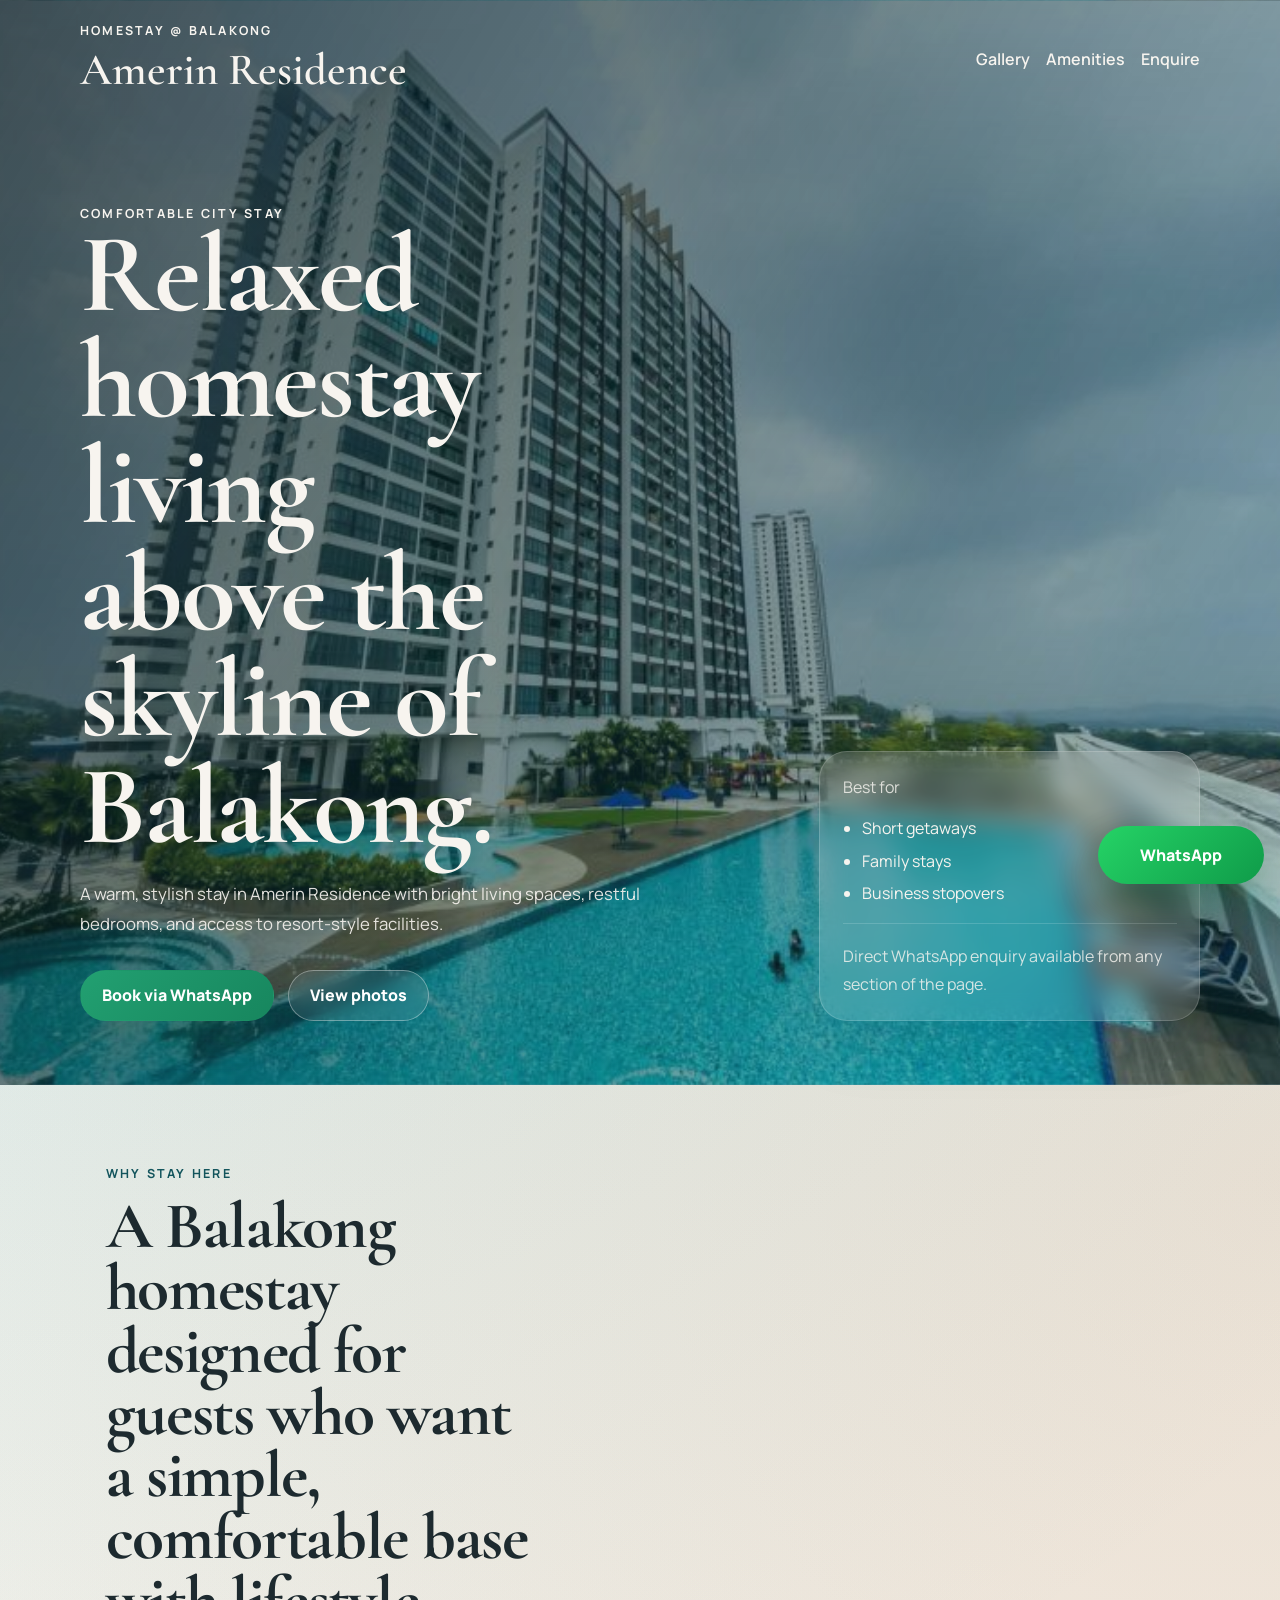
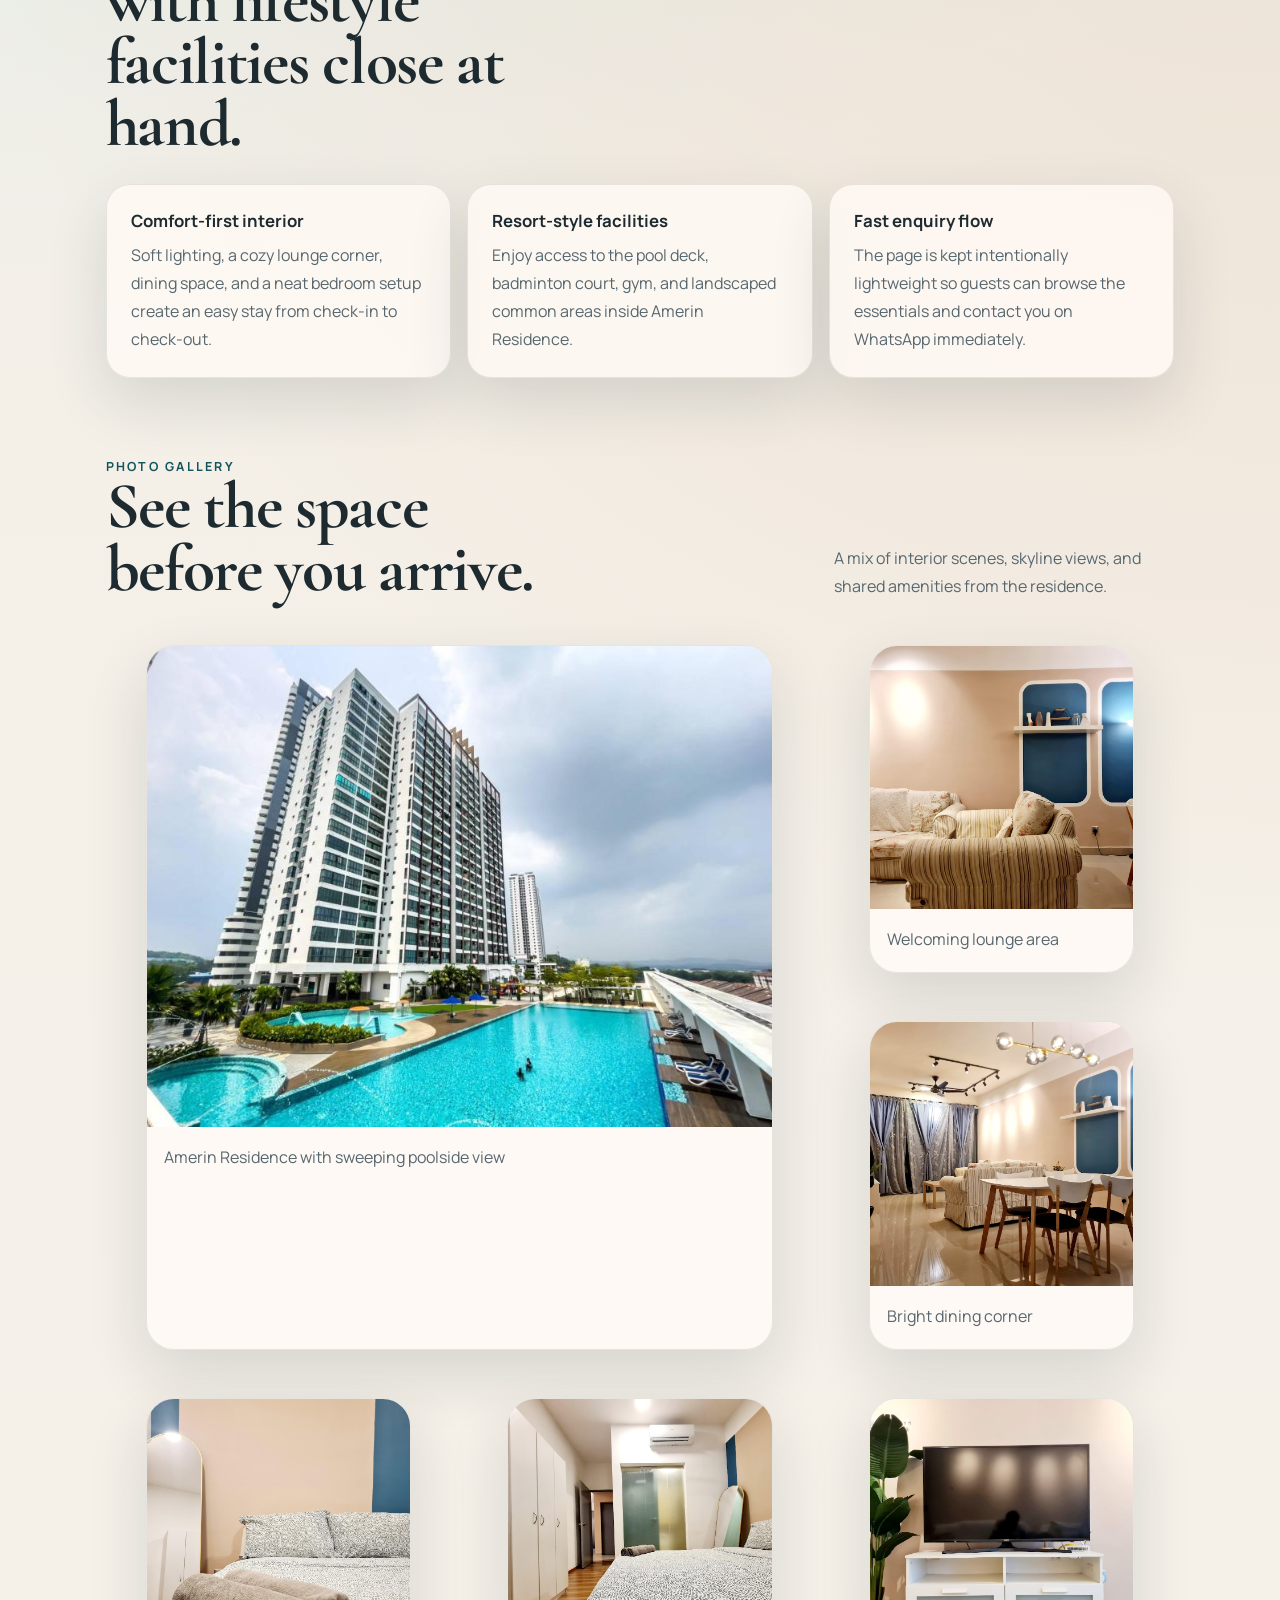
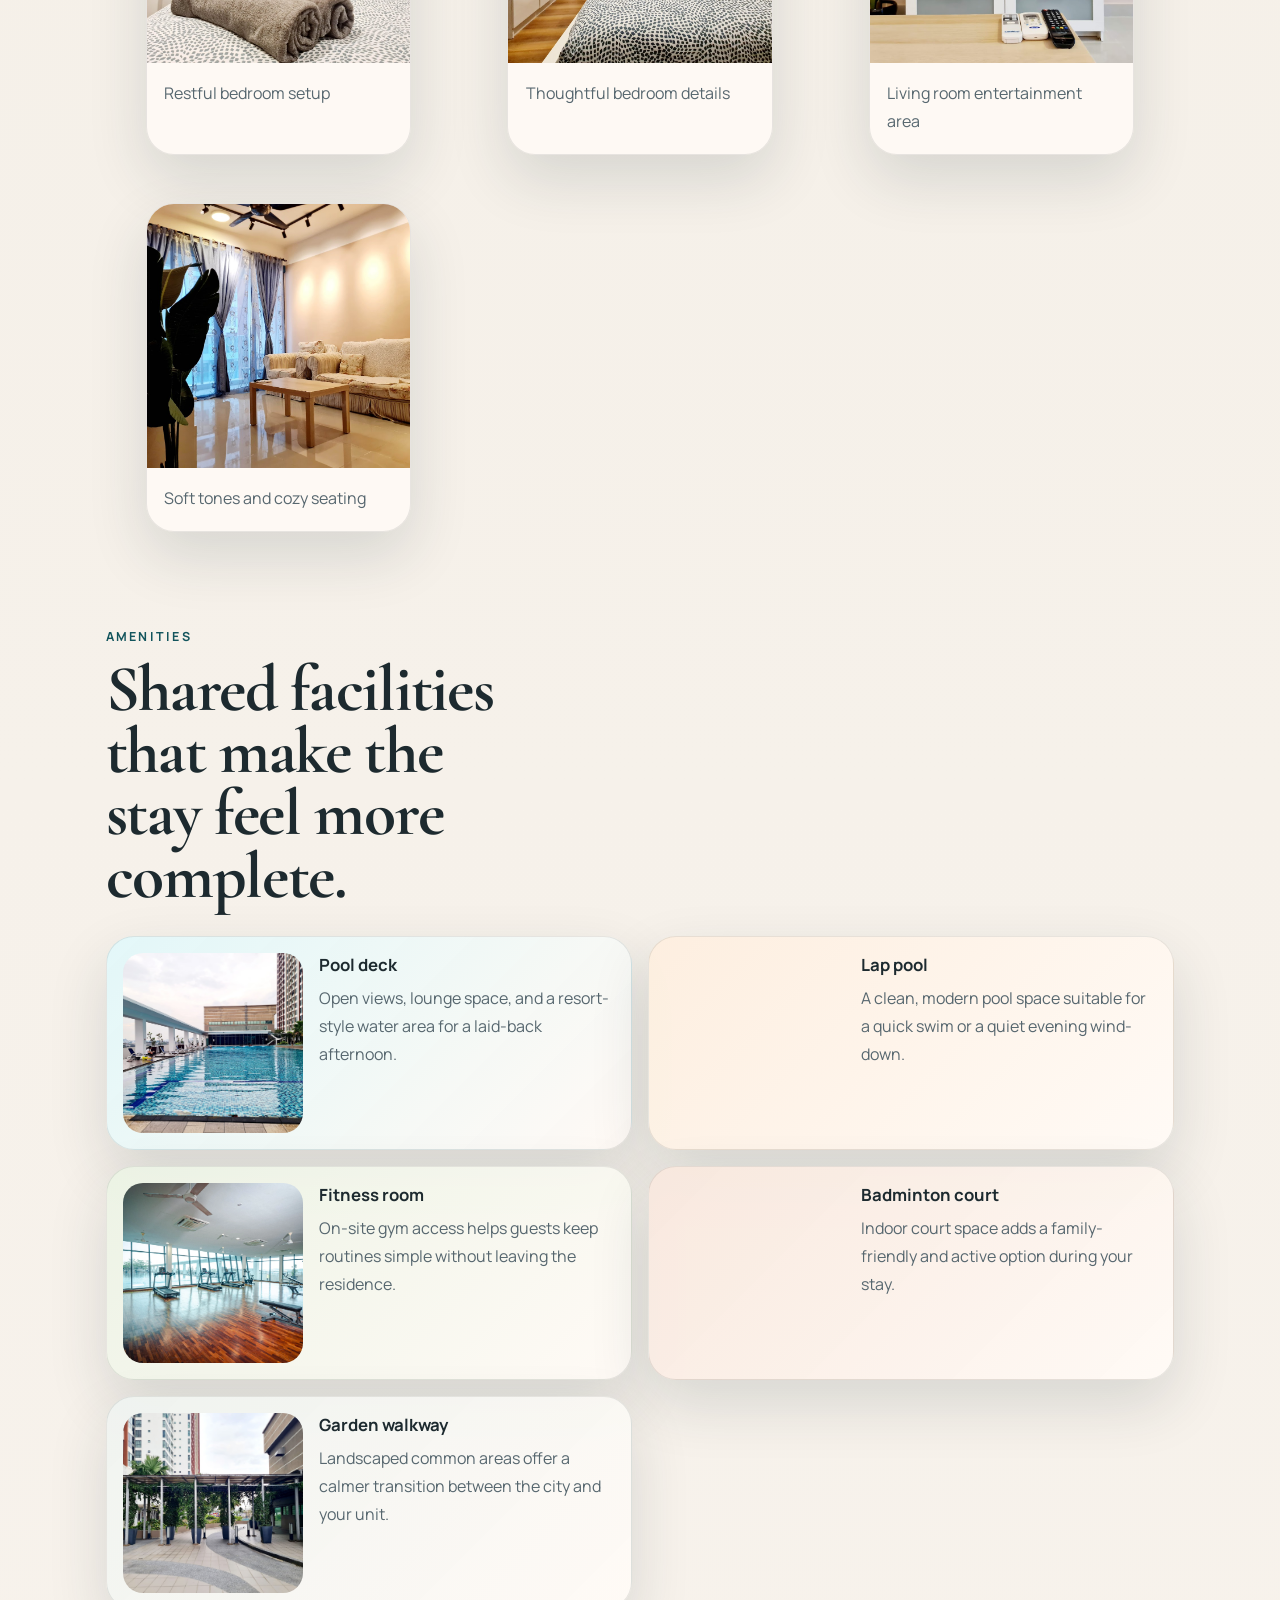
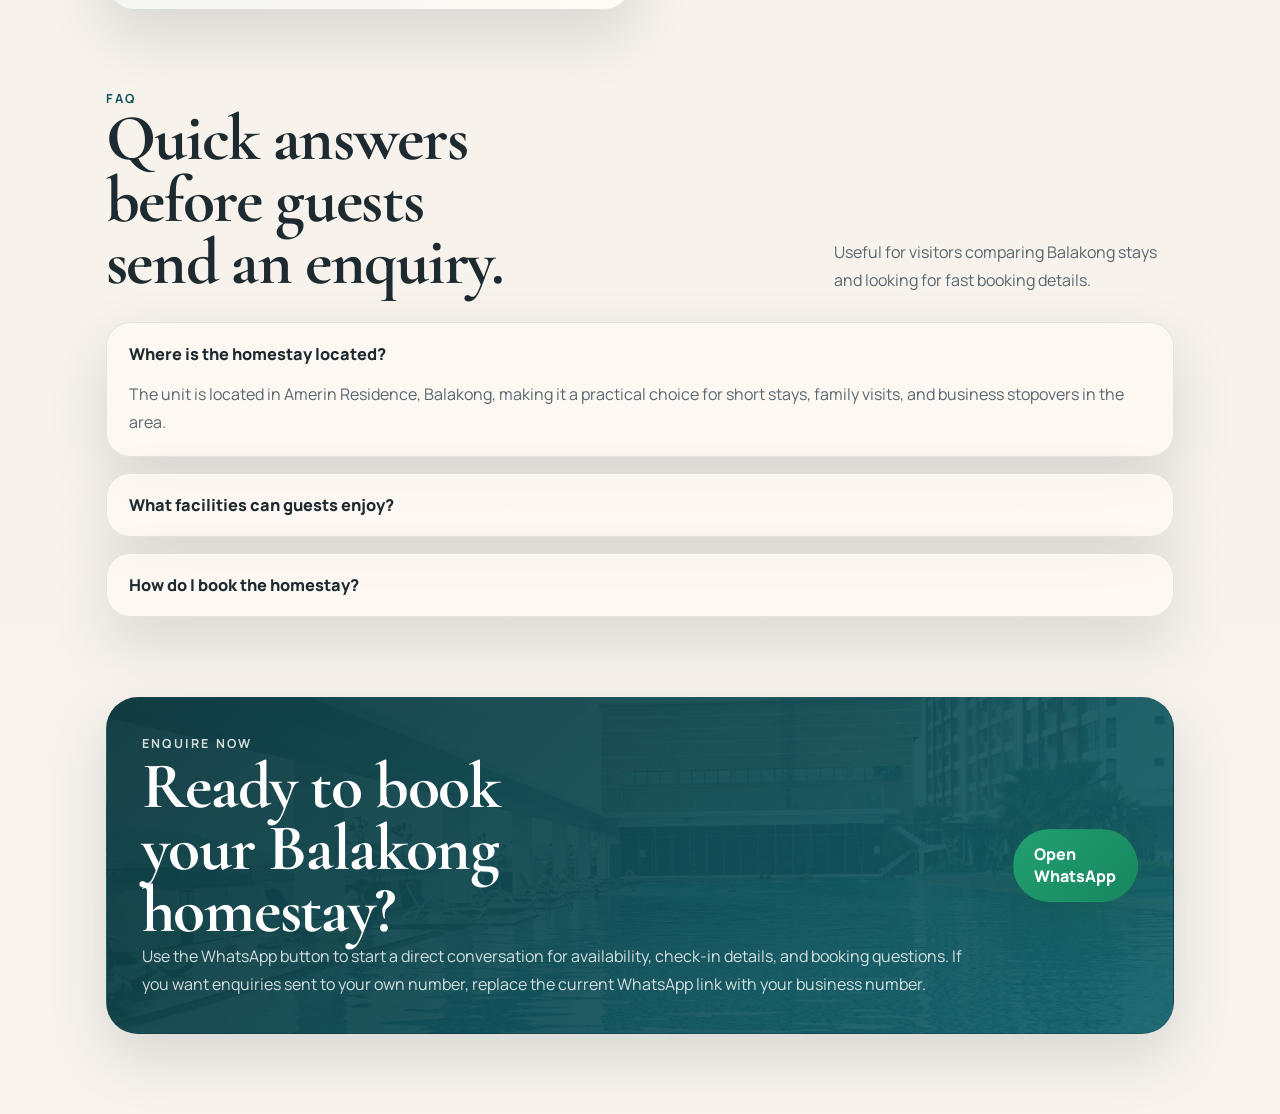
==== commit aa71a8d2: "Update WhatsApp links for direct inquiries regarding Balakong homestay" ====
--- a/index.html
+++ b/index.html
@@ -107,7 +107,7 @@
   </script>
 </head>
 <body>
-  <a class="whatsapp-float" href="https://wa.me/?text=Hi%2C%20I%27m%20interested%20in%20the%20Amerin%20Residence%20homestay%20at%20Balakong." target="_blank" rel="noopener noreferrer" aria-label="Chat on WhatsApp">
+  <a class="whatsapp-float" href="https://wa.me/601157668633?text=Hi%2C%20I%20would%20like%20to%20inquiry%20regarding%20Homestay%20%40%20Balakong" target="_blank" rel="noopener noreferrer" aria-label="Chat on WhatsApp">
     <span>WhatsApp</span>
   </a>
 
@@ -288,7 +288,7 @@
           <h2>Ready to book your Balakong homestay?</h2>
           <p>Use the WhatsApp button to start a direct conversation for availability, check-in details, and booking questions. If you want enquiries sent to your own number, replace the current WhatsApp link with your business number.</p>
         </div>
-        <a class="button button-primary" href="https://wa.me/?text=Hi%2C%20I%27m%20interested%20in%20the%20Amerin%20Residence%20homestay%20at%20Balakong." target="_blank" rel="noopener noreferrer">Open WhatsApp</a>
+        <a class="button button-primary" href="https://wa.me/601157668633?text=Hi%2C%20I%20would%20like%20to%20inquiry%20regarding%20Homestay%20%40%20Balakong" target="_blank" rel="noopener noreferrer">Open WhatsApp</a>
       </div>
     </section>
   </main>
